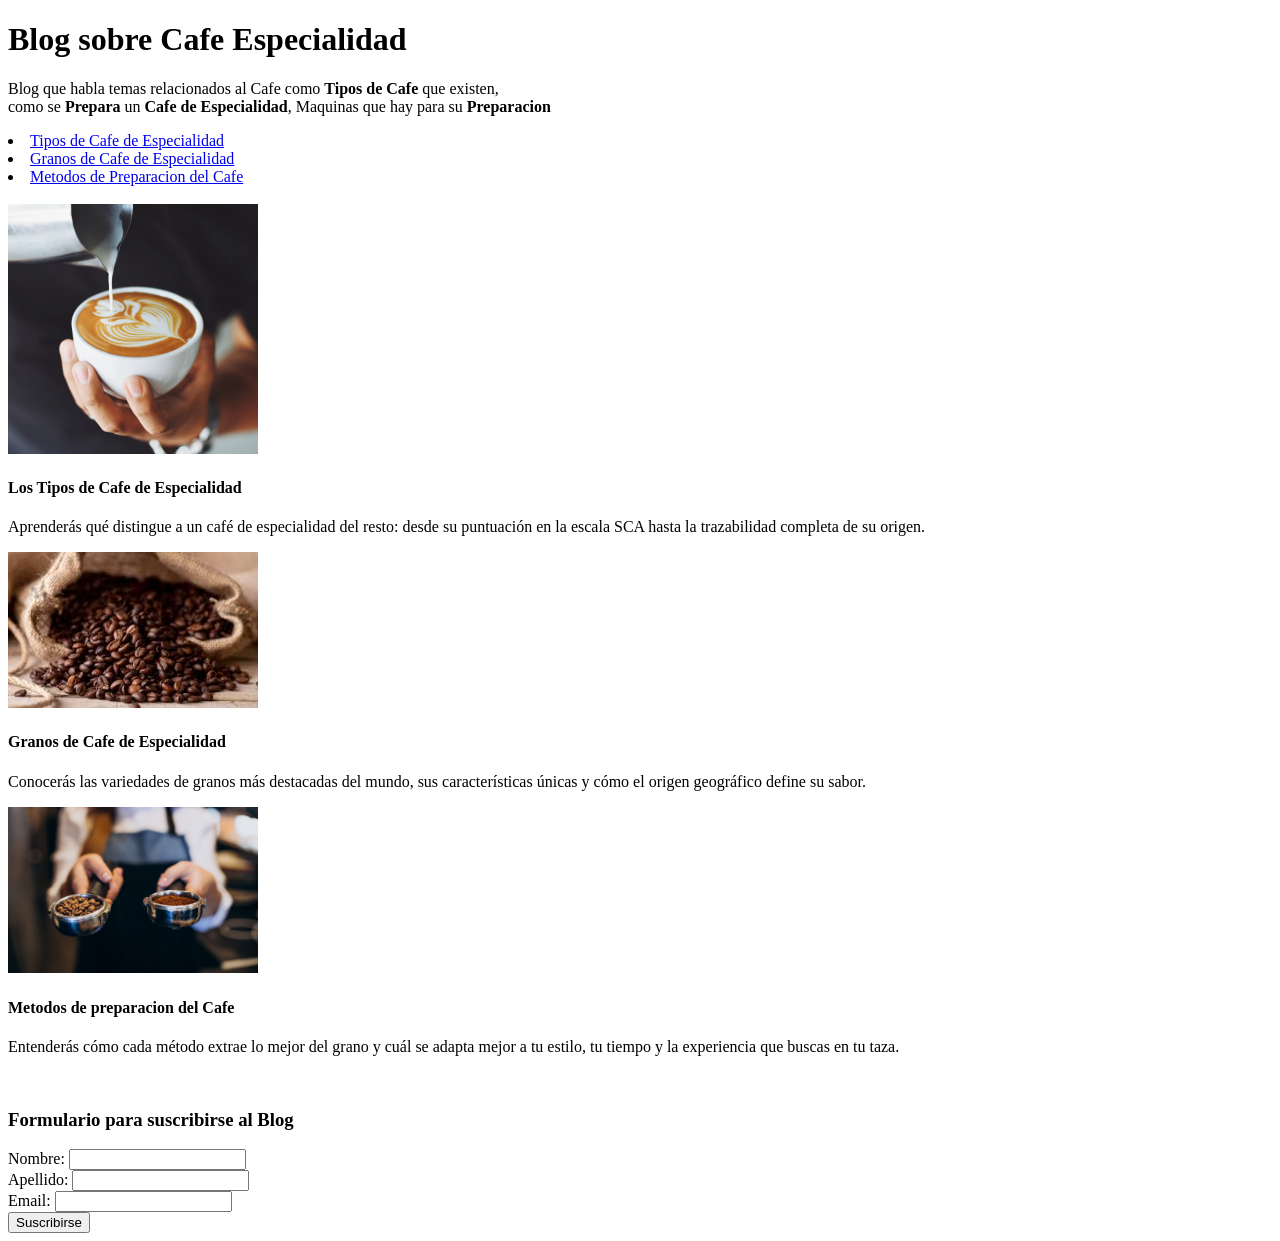
==== blog/index.html @ 502a480e "Creation Principal Page and Content Page of theme's as the Type Coffee, Preparation Coffee and Grans" ====
<!DOCTYPE html>
<html lang="en">
<head>
    <meta charset="UTF-8">
    <meta name="viewport" content="width=device-width, initial-scale=1.0">
    <title>Landing Page about Coffee</title>
</head>
<body>
    <!-- Header with the Name Blog -->
    <header>
        <h1>Blog sobre Cafe Especialidad</h1>
    </header>

    <!-- Description of Page Blog -->
    <main>
        <p>
            Blog que habla temas relacionados al Cafe como <strong>Tipos de Cafe</strong>
            que existen, <br>como se <strong>Prepara</strong> un <strong>Cafe de Especialidad</strong>, 
            Maquinas que hay para su <strong>Preparacion</strong>
        </p>
    </main>

    <!-- Navegation Menu between different theme's -->
    <nav>
        <li> <a href="type_coffee.html">Tipos de Cafe de Especialidad</a> </li>
        <li> <a href="grans_coffee.html">Granos de Cafe de Especialidad</a> </li>
        <li> <a href="method_preparation.html">Metodos de Preparacion del Cafe</a> </li>
    </nav>
    <br>

    <!-- Content generall of Blog -->
    <section>
        <article>
            <img src="img/coffee.jpg" width="250">
            <h4>Los Tipos de Cafe de Especialidad</h4>
            <p>Aprenderás qué distingue a un café de especialidad del resto: desde su puntuación en la escala SCA hasta la trazabilidad completa de su origen.
            </p>
        </article>

        <article>
            <img src="img/grant.jpg" width="250">
            <h4>Granos de Cafe de Especialidad</h4>
            <p>Conocerás las variedades de granos más destacadas del mundo, sus características únicas y cómo el origen geográfico define su sabor.
            </p>
        </article>

        <article>
            <img src="img/coffee-preparate.jpg" width="250">
            <h4>Metodos de preparacion del Cafe</h4>
            <p>Entenderás cómo cada método extrae lo mejor del grano y cuál se adapta mejor a tu estilo, tu tiempo y la experiencia que buscas en tu taza.
            </p>
        </article>
    </section>
    <br>

    <!-- Suscribe form of Blog -->
    <footer>
        <h3>Formulario para suscribirse al Blog</h3>
        <form>
            <label>Nombre: </label><input type="text"> <br>
            <label>Apellido: </label><input type="text"> <br>
            <label>Email: </label><input type="email"> <br>

            <button type="submit">Suscribirse</button>
        </form>
    </footer>
</body>
</html>
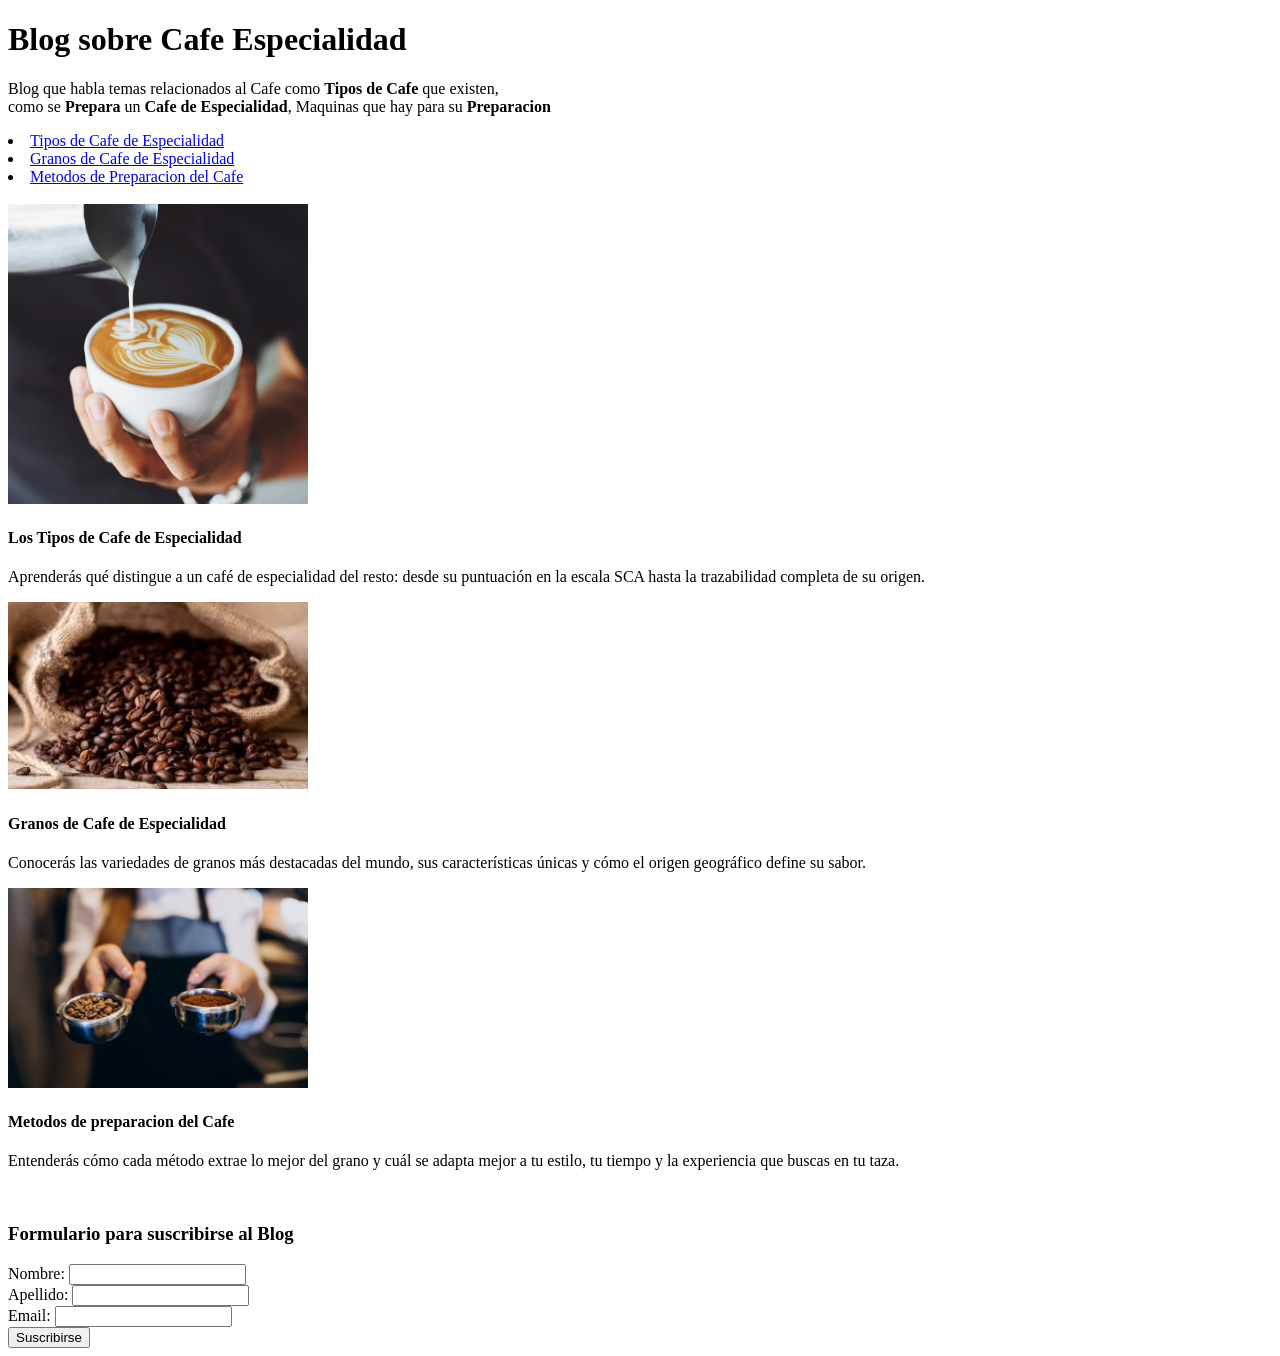
==== commit 2c21ff7b: "Write content about Preparation and Methods for make a Coffee" ====
--- a/blog/index.html
+++ b/blog/index.html
@@ -31,21 +31,21 @@
     <!-- Content generall of Blog -->
     <section>
         <article>
-            <img src="img/coffee.jpg" width="250">
+            <img src="img/coffee.jpg" width="300">
             <h4>Los Tipos de Cafe de Especialidad</h4>
             <p>Aprenderás qué distingue a un café de especialidad del resto: desde su puntuación en la escala SCA hasta la trazabilidad completa de su origen.
             </p>
         </article>
 
         <article>
-            <img src="img/grant.jpg" width="250">
+            <img src="img/grant.jpg" width="300">
             <h4>Granos de Cafe de Especialidad</h4>
             <p>Conocerás las variedades de granos más destacadas del mundo, sus características únicas y cómo el origen geográfico define su sabor.
             </p>
         </article>
 
         <article>
-            <img src="img/coffee-preparate.jpg" width="250">
+            <img src="img/coffee-preparate.jpg" width="300">
             <h4>Metodos de preparacion del Cafe</h4>
             <p>Entenderás cómo cada método extrae lo mejor del grano y cuál se adapta mejor a tu estilo, tu tiempo y la experiencia que buscas en tu taza.
             </p>
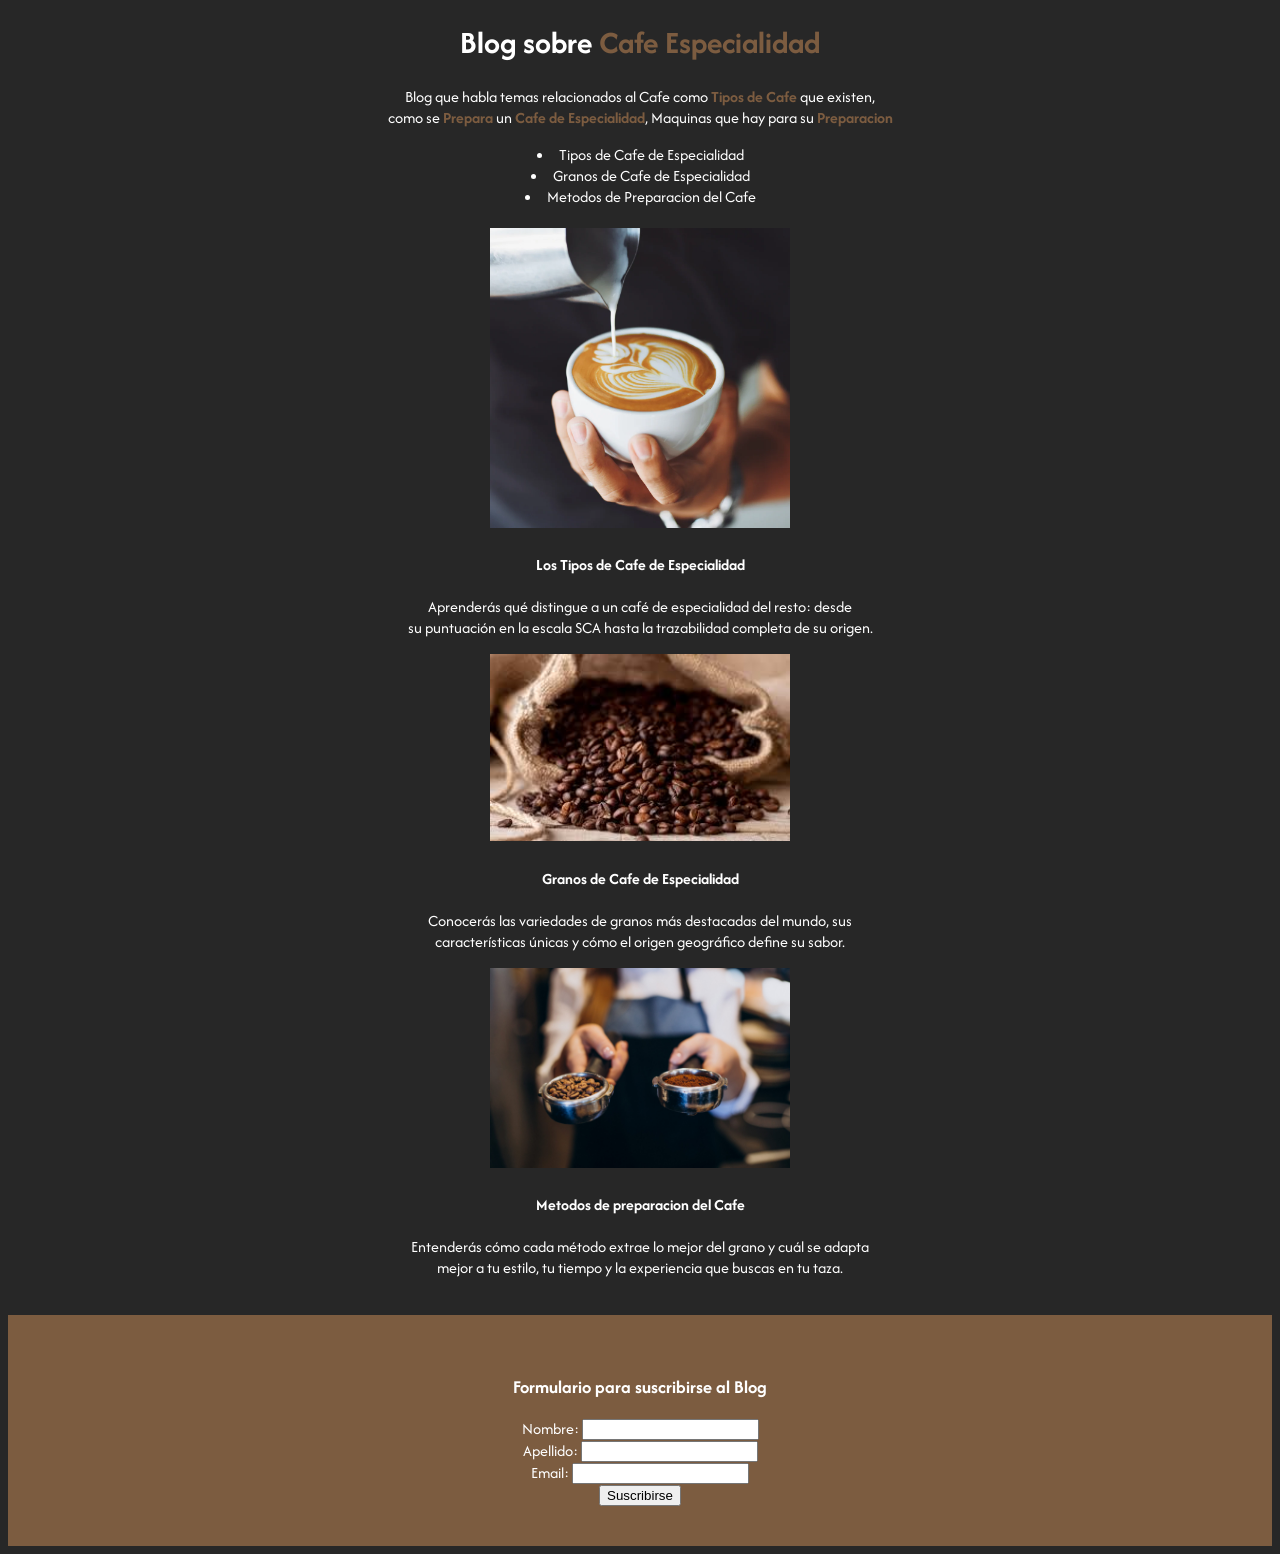
==== commit 0375739f: "Modify style page main with CSS" ====
--- a/blog/index.html
+++ b/blog/index.html
@@ -3,20 +3,24 @@
 <head>
     <meta charset="UTF-8">
     <meta name="viewport" content="width=device-width, initial-scale=1.0">
+    <link rel="stylesheet" href="style.css">
+    <link rel="preconnect" href="https://fonts.googleapis.com">
+    <link rel="preconnect" href="https://fonts.gstatic.com" crossorigin>
+    <link href="https://fonts.googleapis.com/css2?family=Afacad:ital,wght@0,400..700;1,400..700&display=swap" rel="stylesheet">
     <title>Landing Page about Coffee</title>
 </head>
 <body>
     <!-- Header with the Name Blog -->
     <header>
-        <h1>Blog sobre Cafe Especialidad</h1>
+        <h1>Blog sobre <strong class="keyword-coffee"> Cafe Especialidad </strong> </h1>
     </header>
 
     <!-- Description of Page Blog -->
     <main>
         <p>
-            Blog que habla temas relacionados al Cafe como <strong>Tipos de Cafe</strong>
-            que existen, <br>como se <strong>Prepara</strong> un <strong>Cafe de Especialidad</strong>, 
-            Maquinas que hay para su <strong>Preparacion</strong>
+            Blog que habla temas relacionados al Cafe como <strong class="keyword-coffee">Tipos de Cafe</strong>
+            que existen, <br>como se <strong class="keyword-coffee">Prepara</strong> un <strong class="keyword-coffee">Cafe de Especialidad</strong>, 
+            Maquinas que hay para su <strong class="keyword-coffee">Preparacion</strong>
         </p>
     </main>
 
@@ -30,31 +34,31 @@
 
     <!-- Content generall of Blog -->
     <section>
-        <article>
+        <article class="theme-blog">
             <img src="img/coffee.jpg" width="300">
             <h4>Los Tipos de Cafe de Especialidad</h4>
-            <p>Aprenderás qué distingue a un café de especialidad del resto: desde su puntuación en la escala SCA hasta la trazabilidad completa de su origen.
+            <p>Aprenderás qué distingue a un café de especialidad del resto: desde <br>su puntuación en la escala SCA hasta la trazabilidad completa de su origen.
             </p>
         </article>
 
-        <article>
+        <article class="theme-blog">
             <img src="img/grant.jpg" width="300">
             <h4>Granos de Cafe de Especialidad</h4>
-            <p>Conocerás las variedades de granos más destacadas del mundo, sus características únicas y cómo el origen geográfico define su sabor.
+            <p>Conocerás las variedades de granos más destacadas del mundo, sus <br>características únicas y cómo el origen geográfico define su sabor.
             </p>
         </article>
 
-        <article>
+        <article class="theme-blog">
             <img src="img/coffee-preparate.jpg" width="300">
             <h4>Metodos de preparacion del Cafe</h4>
-            <p>Entenderás cómo cada método extrae lo mejor del grano y cuál se adapta mejor a tu estilo, tu tiempo y la experiencia que buscas en tu taza.
+            <p>Entenderás cómo cada método extrae lo mejor del grano y cuál se adapta <br>mejor a tu estilo, tu tiempo y la experiencia que buscas en tu taza.
             </p>
         </article>
     </section>
     <br>
 
     <!-- Suscribe form of Blog -->
-    <footer>
+    <footer class="form">
         <h3>Formulario para suscribirse al Blog</h3>
         <form>
             <label>Nombre: </label><input type="text"> <br>
--- a/blog/style.css
+++ b/blog/style.css
@@ -0,0 +1,25 @@
+body {
+    background-color: #272727;
+    color: white;
+    font-family: 'Afacad';
+    font-size: 30;
+    text-align: center;
+}
+
+.keyword-coffee {
+    color: #7C5C40;
+}
+
+a {
+    color: white;
+    text-decoration: none;
+}
+
+a:hover {
+    color: #7C5C40;
+}
+
+.form {
+    background-color: #7C5C40;
+    padding: 40px;
+}
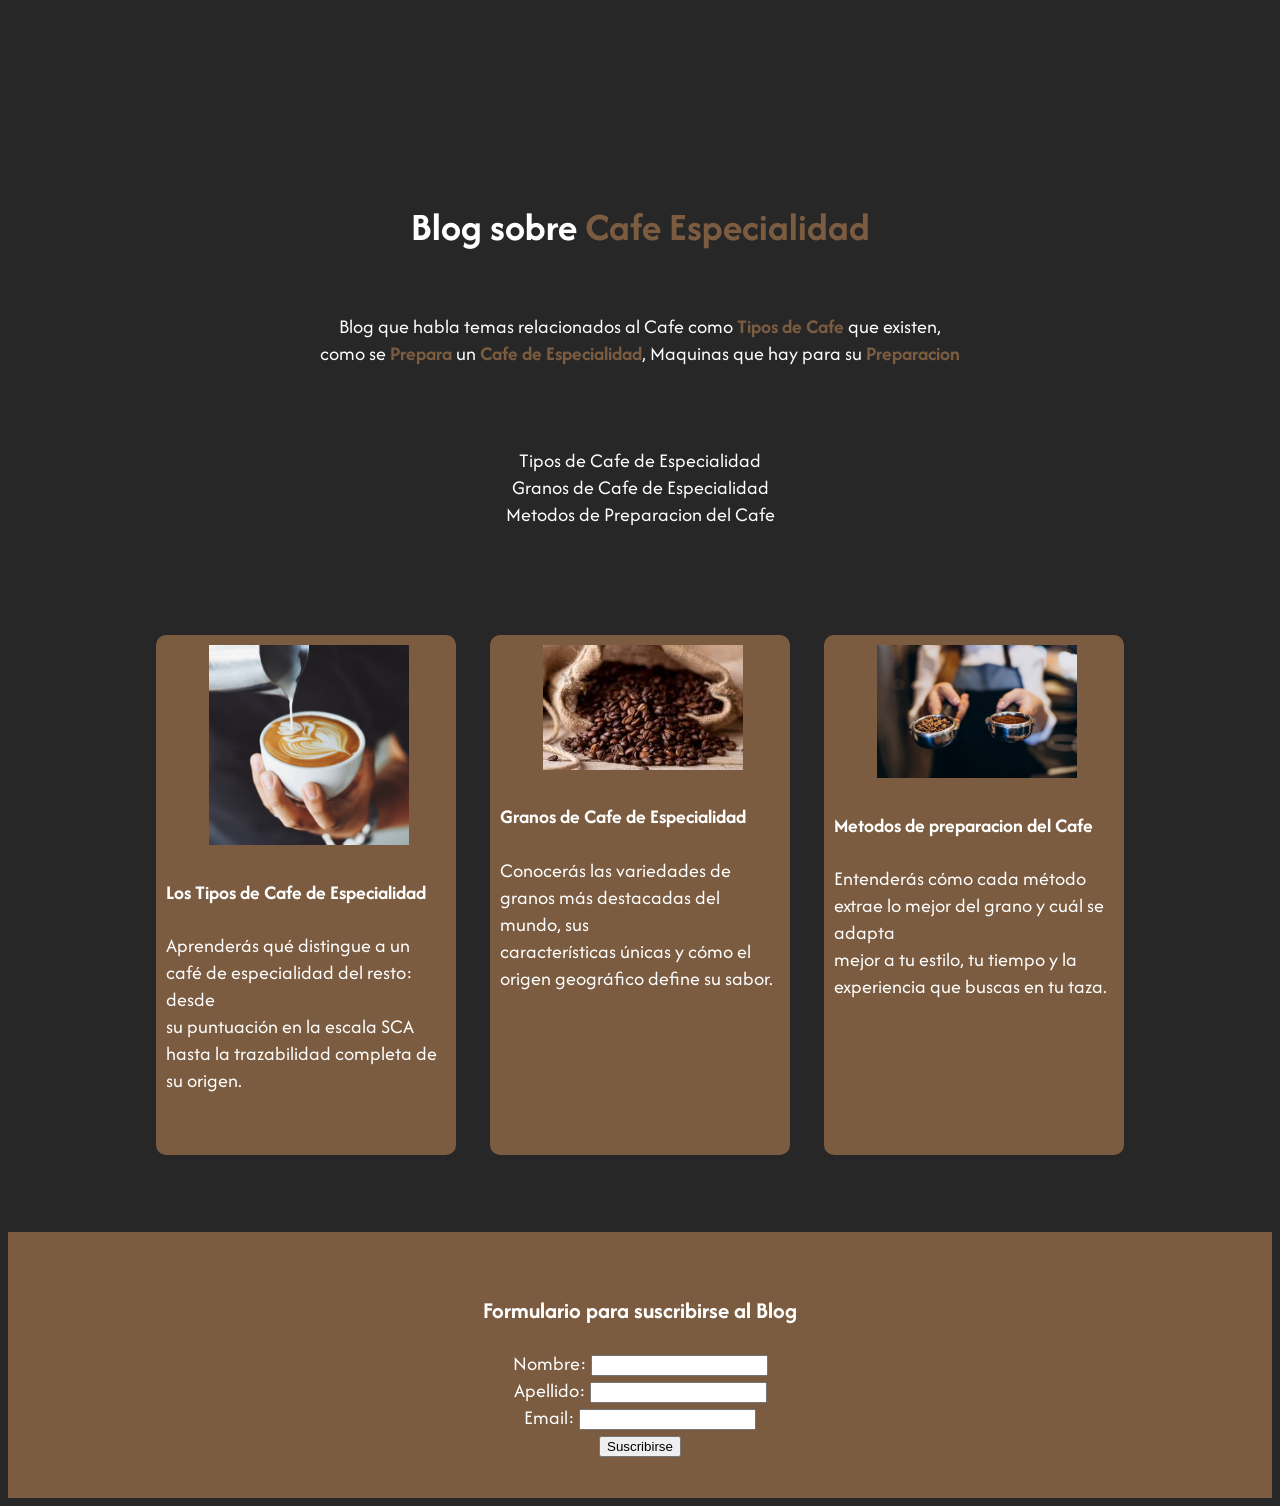
==== commit bdd9a819: "Add background in category of the Blog" ====
--- a/blog/index.html
+++ b/blog/index.html
@@ -26,30 +26,32 @@
 
     <!-- Navegation Menu between different theme's -->
     <nav>
-        <li> <a href="type_coffee.html">Tipos de Cafe de Especialidad</a> </li>
-        <li> <a href="grans_coffee.html">Granos de Cafe de Especialidad</a> </li>
-        <li> <a href="method_preparation.html">Metodos de Preparacion del Cafe</a> </li>
+        <a href="type_coffee.html">Tipos de Cafe de Especialidad</a>
+        <br>
+        <a href="grans_coffee.html">Granos de Cafe de Especialidad</a>
+        <br>
+        <a href="method_preparation.html">Metodos de Preparacion del Cafe</a>
     </nav>
     <br>
 
     <!-- Content generall of Blog -->
     <section>
         <article class="theme-blog">
-            <img src="img/coffee.jpg" width="300">
+            <img src="img/coffee.jpg" width="200">
             <h4>Los Tipos de Cafe de Especialidad</h4>
             <p>Aprenderás qué distingue a un café de especialidad del resto: desde <br>su puntuación en la escala SCA hasta la trazabilidad completa de su origen.
             </p>
         </article>
 
         <article class="theme-blog">
-            <img src="img/grant.jpg" width="300">
+            <img src="img/grant.jpg" width="200">
             <h4>Granos de Cafe de Especialidad</h4>
             <p>Conocerás las variedades de granos más destacadas del mundo, sus <br>características únicas y cómo el origen geográfico define su sabor.
             </p>
         </article>
 
         <article class="theme-blog">
-            <img src="img/coffee-preparate.jpg" width="300">
+            <img src="img/coffee-preparate.jpg" width="200">
             <h4>Metodos de preparacion del Cafe</h4>
             <p>Entenderás cómo cada método extrae lo mejor del grano y cuál se adapta <br>mejor a tu estilo, tu tiempo y la experiencia que buscas en tu taza.
             </p>
--- a/blog/style.css
+++ b/blog/style.css
@@ -1,9 +1,49 @@
+/* Page main */
+header {
+    margin: 200px 0px 60px 0px;
+}
+
+nav {
+    margin: 80px;
+}
+
 body {
     background-color: #272727;
     color: white;
     font-family: 'Afacad';
-    font-size: 30;
+    font-size: 20px;
     text-align: center;
+}
+
+.theme-blog {
+    background-color: #7C5C40;
+    border-radius: 10px;
+    display: inline-block;
+    margin: 0 15px 50px 15px;
+    padding: 10px;
+    width: 280px;
+    height: 500px;
+    text-align: left;
+    vertical-align: top;
+}
+
+.theme-blog img {
+    margin: 0 43px 0 43px;
+    position: relative;
+}
+
+.detail-blog {
+    background-color: #2F241B;
+    border: none;
+    color: white;
+    font-size: 15px;
+    font-weight: 700;
+    padding: 16px;
+}
+
+.form {
+    background-color: #7C5C40;
+    padding: 40px;
 }
 
 .keyword-coffee {
@@ -19,7 +59,17 @@
     color: #7C5C40;
 }
 
-.form {
-    background-color: #7C5C40;
-    padding: 40px;
+
+/* Type Coffee Page */
+.list {
+    background-color: #2F241B;
+    border: none;
+    color: white;
+    font-size: 15px;
+    font-weight: 700;
+    padding: 16px;
+}
+
+.important-word {
+    color: #7C5C40;
 }
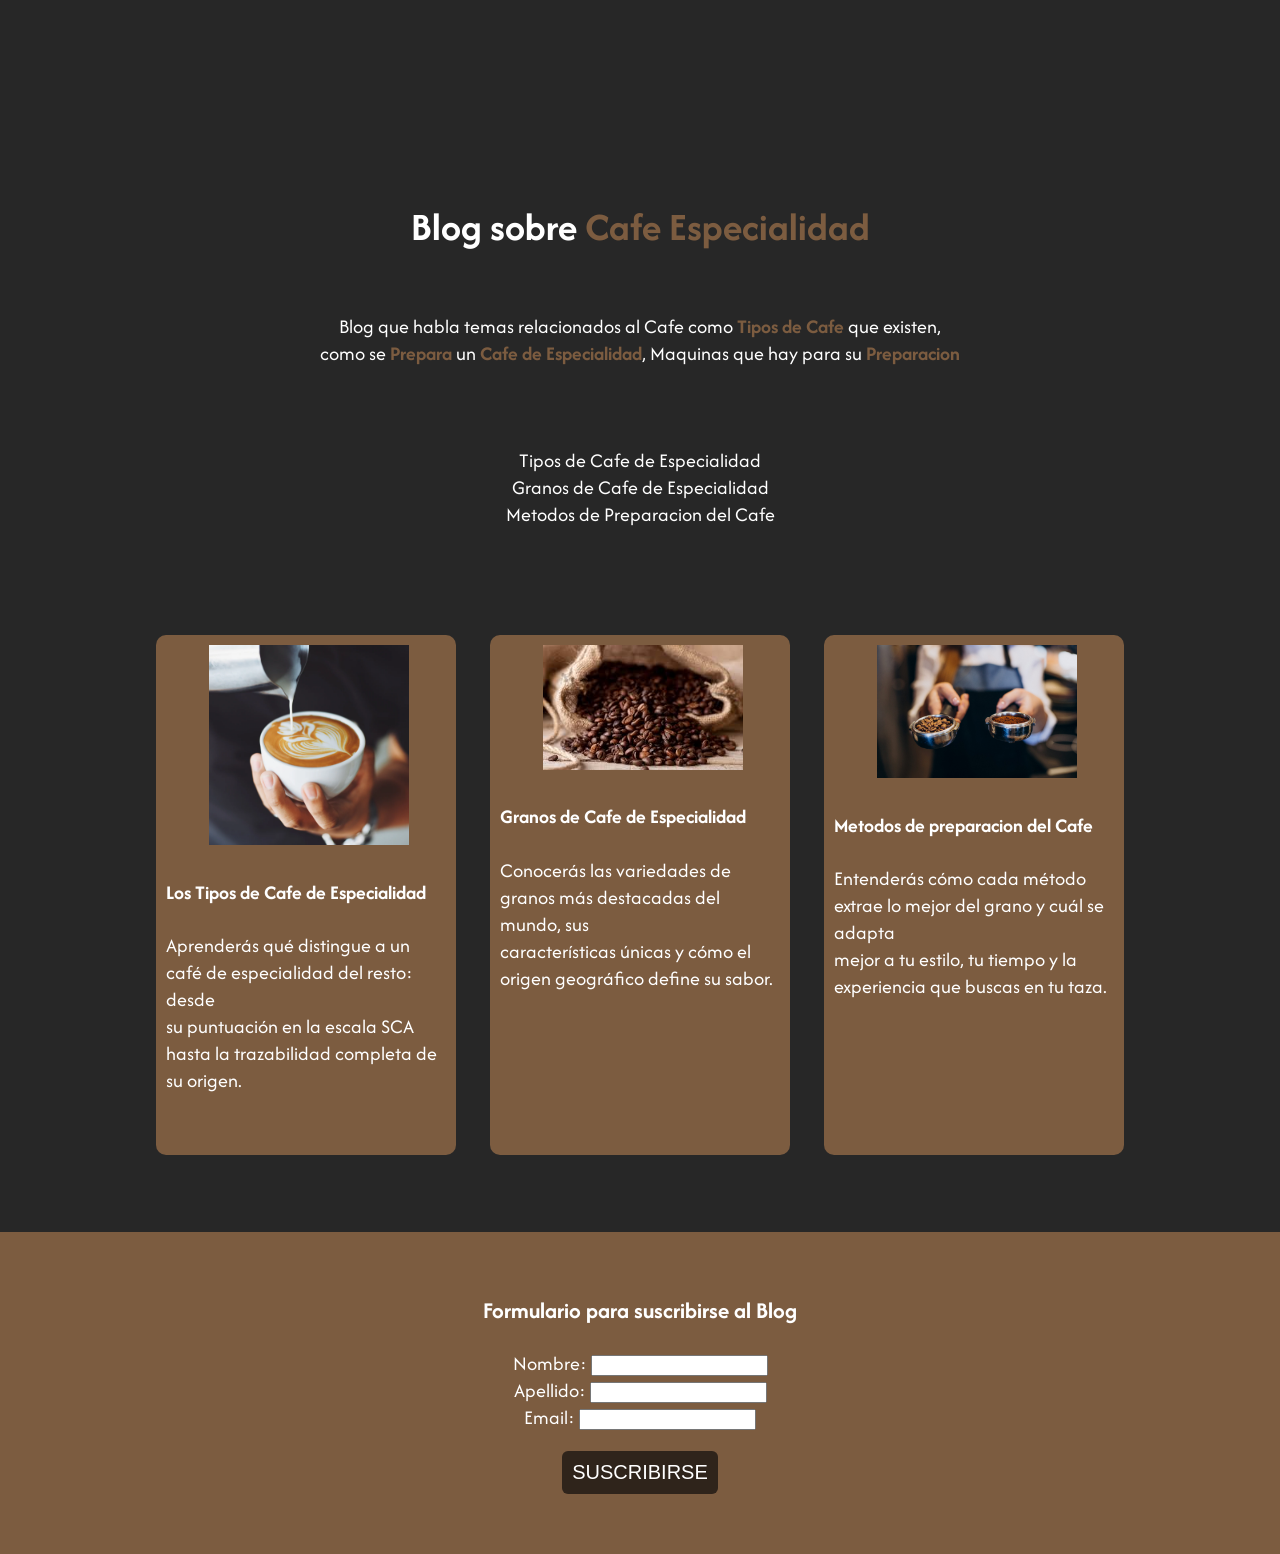
==== commit 12fc6dc5: "Modify text position in the content blog's" ====
--- a/blog/index.html
+++ b/blog/index.html
@@ -67,7 +67,7 @@
             <label>Apellido: </label><input type="text"> <br>
             <label>Email: </label><input type="email"> <br>
 
-            <button type="submit">Suscribirse</button>
+            <button type="submit" class="button"> SUSCRIBIRSE </button>
         </form>
     </footer>
 </body>
--- a/blog/style.css
+++ b/blog/style.css
@@ -10,8 +10,10 @@
 body {
     background-color: #272727;
     color: white;
-    font-family: 'Afacad';
+    font-family: Afacad;
     font-size: 20px;
+    margin: 0;
+    padding: 0;
     text-align: center;
 }
 
@@ -50,6 +52,21 @@
     color: #7C5C40;
 }
 
+.back {
+    margin: 120px;
+    padding: 40px;
+}
+
+.button {
+    background-color: #2F241B;
+    border: none;
+    border-radius: 6px;
+    color: white;
+    font-size: 20px;
+    margin: 20px;
+    padding: 10px;
+}
+
 a {
     color: white;
     text-decoration: none;
@@ -61,6 +78,10 @@
 
 
 /* Type Coffee Page */
+.type-coffee {
+    margin: 100px 0px 60px 0px;
+}
+
 .list {
     background-color: #2F241B;
     border: none;
@@ -70,6 +91,45 @@
     padding: 16px;
 }
 
+.type-coffee-content {
+    background-color: #7C5C40;
+    border-radius: 10px;
+    display: inline-block;
+    width: 300px;
+    height: 580px;
+    margin: 0px 0px 30px 0px;
+    padding: 10px;
+}
+
+.text-coffee {
+    margin-left: auto;
+    margin-right: auto;
+    width: 600px;
+    text-align: left;
+}
+
 .important-word {
     color: #7C5C40;
+}
+
+/* Grans Coffee Page */
+.grans-coffee {
+    background-color: #7C5C40;
+    border-radius: 10px;
+    display: inline-block;
+    width: 300px;
+    height: 580px;
+    margin: 0px 0px 30px 0px;
+    padding: 10px;
+}
+
+/* Method Preparation Page */
+.method-preparation {
+    background-color: #7C5C40;
+    border-radius: 10px;
+    display: inline-block;
+    margin: 20px 0 20px 0;
+    width: 300px;
+    height: 640px;
+    padding: 10px;
 }
